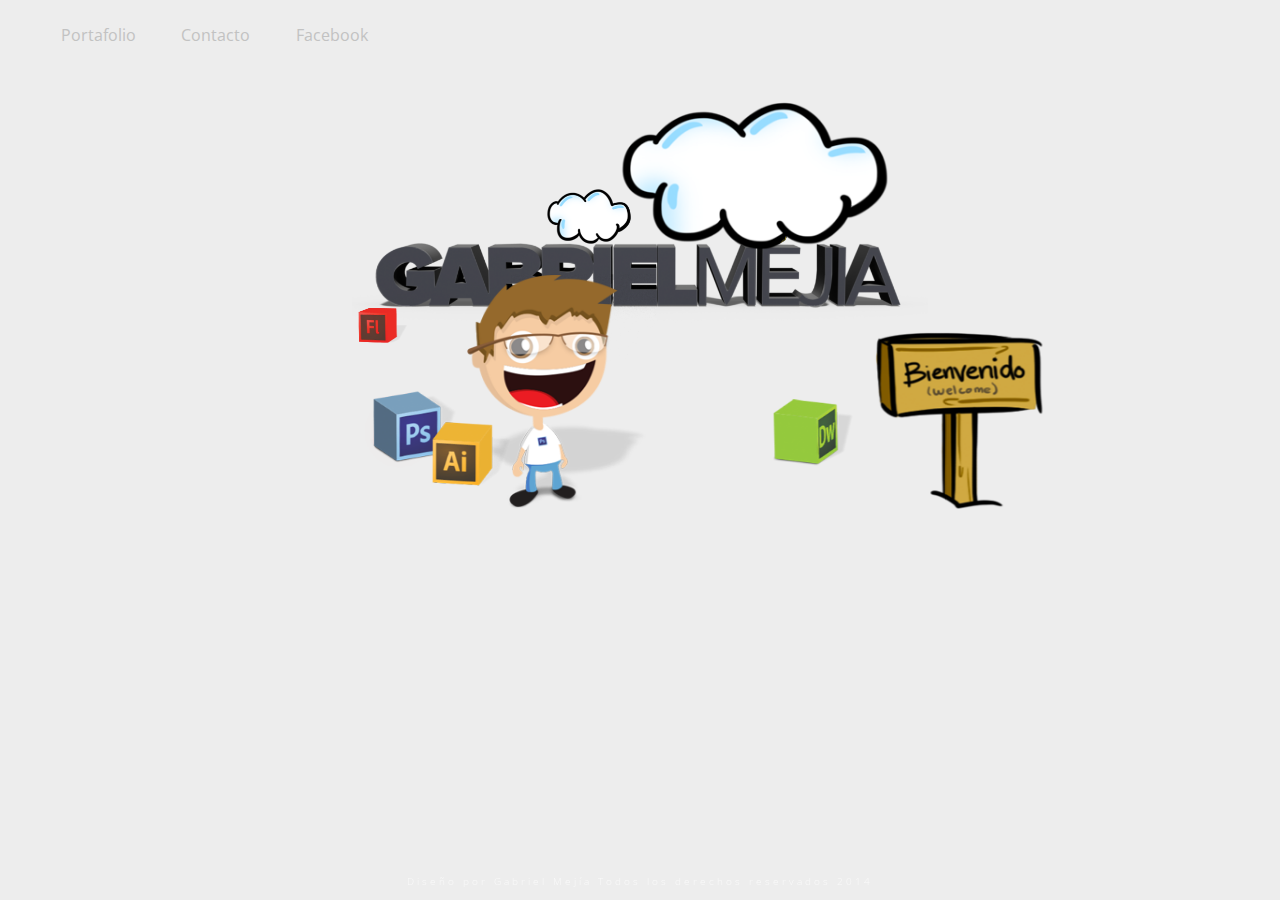
==== index.html @ f2585e92 "Inicio1" ====
<!DOCTYPE html>
<html lang="es">
    <head>
        <meta charset="utf-8">
        <meta name="description" content="Portafolio Gabriel Mejía">
        <meta name="author" content="Gabriel Mejia">
        <meta name="viewport" content="width=device-width, minimum-scale=1, maximum-scale=1, user-scalable=no"> 
        
        <title>Portafolio Gabriel Mejia</title>
        <link href='http://fonts.googleapis.com/css?family=Open+Sans:400italic,700italic,400,700,300' rel='stylesheet' type='text/css'>
        <link rel="stylesheet" href="css/normalize.css">
        <link rel="stylesheet" href="css/estilos.css">
        <link rel="stylesheet" href="css/animate.css">
<!--        <script src="js/prefixfree.min.js"></script>-->

    </head>

    <body>
    

    <!---navegacion--->    
        


<!---///navegacion--->       
        
	<div id="container" class="container">
		<ul id="scene" class="scene">
			<li class="layer nombre" data-depth="0.40"><img src="images/p1.png"></li>
			<li class="layer cloud" data-depth="0.60"><img src="images/p2.png"></li>
			<li class="layer cloud2" data-depth="0.80"><img src="images/p3.png"></li>
			<li class="layer me" data-depth="0.80"><img src="images/p3b.png"></li>
			<li class="layer programas" data-depth="1.00"><img src="images/p4.png"></li>

		</ul>
        
        <nav  class="animated fadeInDown">
            <ul>
                <li><a href="#">Portafolio</a></li>
                <li><a href="#">Contacto</a></li>
                <li><a href="#">Facebook</a></li>
            
            </ul>
        </nav>        
        
	</div>        

        
<!--
    <div class="waves_container">
        <div class="waves"></div>
        <div class="waves2"></div>
    </div>  
-->
 
 
        
        
<!---Footer--->  
        
        <footer>
            <h1>
                Diseño por Gabriel Mejía Todos los derechos reservados 2014
            </h1>
            
            

        </footer>
        
<!---///Footer--->        
        

	<!-- Scripts -->
	<script src="js/parallax.js"></script>
	<script>

	// Pretty simple huh?
	var scene = document.getElementById('scene');
	var parallax = new Parallax(scene);

	</script>
        

    </body>
</html>
---- css/estilos.css ----
@charset "UTF-8";


body{
    background: #ededed;
/*    background: #c7c6c9;*/
    background-attachment:fixed;
    font-family: "Open Sans";
    font-size: 16px;
}


nav{
    padding: 0 6em 0 2em ;
    position: absolute;
    top: 1em;
    left: 1em;
    z-index: 3;
        
        
}

nav ul{
    list-style: none;
    margin: 0;
    padding: 0;
}

nav ul li{
    display: inline-block;
    margin: 0 1em 0 0;
    
}

nav ul li a{
    color: #c2c2c2;
    display: block;
    padding: 0.5em 0.8em;
    text-decoration: none;
    transition: .8s;
    }

nav ul li a:hover{
    color: #858585;
}



footer{
    z-index: 1;        
    position: fixed;
    padding: 10px 0px 5px 0px;
    bottom: 0;
    margin: 0 auto;
    width: 100%;
}

footer h1{
    font-weight: 300;
    font-size: 10px;
    color: rgba(255, 255, 255, 0.7);
    letter-spacing: 3px;
    text-align: center;

}


img {
  display: block;
  width: 100%;
}


.container {
  position: a;
  max-width: 45%;
  margin: 0 auto;
  padding: 8% 5% 5% 5%;
}


.scene {
  padding: 0;
  margin: 0;
}


.scene,
.layer {
  display: block;
  height: 100%;
  width: 100%;
  padding: 0;
  margin: 0;
}


.waves{
    animation: wave 4s 0.1s infinite linear;
    background-image:  url(../images/wave.png);
    background-repeat: repeat-x;
    position: absolute;
    width: 100%;
    height: 200px;        
    max-height: 20%;
    bottom: 0;
    overflow: visible;
        
        

}



}


.waves2{
    overflow: hidden;
    position: absolute;
    bottom: 0;
    width: 100%;
    background-image:  url(../images/wave.png);
    background-repeat: repeat-x;
    height: 20%;
    z-index: 0;
    

}

.programas{
    padding-top: 50%;
}

.nombre{
    padding-top: 20%;
        
}

.cloud{
    padding-top: 15%;
        
}


.cloud2{
    max-width: 600px;
    padding: 0 0 0 20%;
    -webkit-animation: wave 10s 0.1s infinite linear;
    -moz-animation: wave 10s 0.1s infinite linear;
    animation: wave 10s 0.1s infinite linear;

            
}


@-webkit-keyframes cloud2 {
  0% {
    -webkit-transform: rotateZ(0deg) translate3d(0,1%,0) rotateZ(0deg);
    -moz-transform: rotateZ(0deg) translate3d(0,1%,0) rotateZ(0deg);
    transform: rotateZ(0deg) translate3d(0,1%,0) rotateZ(0deg);
      opacity: (1);
  }

  100% {
    -webkit-transform: rotateZ(360deg) translate3d(0,1%,0) rotateZ(-45deg);
    -moz-transform: rotateZ(360deg) translate3d(0,1%,0) rotateZ(-45deg);
    transform: rotateZ(360deg) translate3d(0,1%,0) rotateZ(-45deg);
      opacity: (0);
  }
}

@-moz-keyframes cloud2 {
  0% {
    -webkit-transform: rotateZ(0deg) translate3d(0,10%,0) rotateZ(0deg);
    -moz-transform: rotateZ(0deg) translate3d(0,10%,0) rotateZ(0deg);
    transform: rotateZ(0deg) translate3d(0,10%,0) rotateZ(0deg);
  }

  100% {
    -webkit-transform: rotateZ(360deg) translate3d(0,10%,0) rotateZ(-360deg);
    -moz-transform: rotateZ(360deg) translate3d(0,10%,0) rotateZ(-360deg);
    transform: rotateZ(360deg) translate3d(0,10%,0) rotateZ(-360deg);
  }
}

@-ms-keyframes cloud2 {
  0% {
    -webkit-transform: rotateZ(0deg) translate3d(0,10%,0) rotateZ(0deg);
    -moz-transform: rotateZ(0deg) translate3d(0,10%,0) rotateZ(0deg);
    transform: rotateZ(0deg) translate3d(0,10%,0) rotateZ(0deg);
  }

  100% {
    -webkit-transform: rotateZ(360deg) translate3d(0,10%,0) rotateZ(-360deg);
    -moz-transform: rotateZ(360deg) translate3d(0,10%,0) rotateZ(-360deg);
    transform: rotateZ(360deg) translate3d(0,10%,0) rotateZ(-360deg);
  }
}

@keyframes cloud2 {
  0% {
    -webkit-transform: rotateZ(0deg) translate3d(0,10%,0) rotateZ(0deg);
    -moz-transform: rotateZ(0deg) translate3d(0,10%,0) rotateZ(0deg);
    transform: rotateZ(0deg) translate3d(0,10%,0) rotateZ(0deg);
  }

  100% {
    -webkit-transform: rotateZ(360deg) translate3d(0,10%,0) rotateZ(-360deg);
    -moz-transform: rotateZ(360deg) translate3d(0,10%,0) rotateZ(-360deg);
    transform: rotateZ(360deg) translate3d(0,10%,0) rotateZ(-360deg);
  }
}





.me{
    max-width: 600px;
    padding: 30% 0 0 20%;
        
}


@-webkit-keyframes wave {
  0% {
    -webkit-transform: rotateZ(0deg) translate3d(0,10%,0) rotateZ(0deg);
    -moz-transform: rotateZ(0deg) translate3d(0,10%,0) rotateZ(0deg);
    transform: rotateZ(0deg) translate3d(0,10%,0) rotateZ(0deg);
  }

  100% {
    -webkit-transform: rotateZ(360deg) translate3d(0,10%,0) rotateZ(-360deg);
    -moz-transform: rotateZ(360deg) translate3d(0,10%,0) rotateZ(-360deg);
    transform: rotateZ(360deg) translate3d(0,10%,0) rotateZ(-360deg);
  }
}








        

@media screen and (max-width:960px){
    body{
        background-size: 80%;      
    }
    
    
    .container{
        max-width: 50%;
        padding: 10% 1% 1% 1%;
        margin: 0 auto;
        max-height: 65%
    
}
    
    .waves{
        overflow: hidden;
        position: absolute;
        width: 100%;
        background-image:  url(../images/wave.png);
        z-index: 1;
        max-height: 30%;
        bottom: 0;
    }
    
    .waves2{
        display: none;
    }
    

    footer h1{
        font-size: 12px;
        
            
    }
    
  
    
@media screen and (max-width:768px){
    body{
        background-size: 80%;      
    }
    
    
    .container{
        max-width: 70%;
        padding: 20% 5% 5% 5%;
        margin: 0 auto;
        max-height: 65%
    
}
    
    .waves{
        overflow: hidden;
        position: absolute;
        width: 90%;
        background-image:  url(../images/wave.png);
        z-index: 1;
        max-height: 30%;
        bottom: 0;
    }
    
    .waves2{
        display: none;
    }
    

    footer h1{
        font-size: 12px;
        display: none;
        
            
    }
    
    
    
    @media screen and (max-width:480px){
    body{
        background-size: 80%;      
    }
    
    
    .container{
        max-width: 80%;
        padding: 40% 1% 1% 1%;
        margin: 0 auto;
        max-height: 65%
    
}
    
    .waves{
        overflow: hidden;
        position: absolute;
        width: 100%;
        background-image:  url(../images/wave.png);
        z-index: 1;
        max-height: 30%;
        bottom: 0;
    }
    
    .waves2{
        display: none;
    }
    

    footer h1{
        font-size: 12px;
        display: none;
        
            
    }
        
    .cloud2{
        padding: -4%;
        position: relative;
            
    }
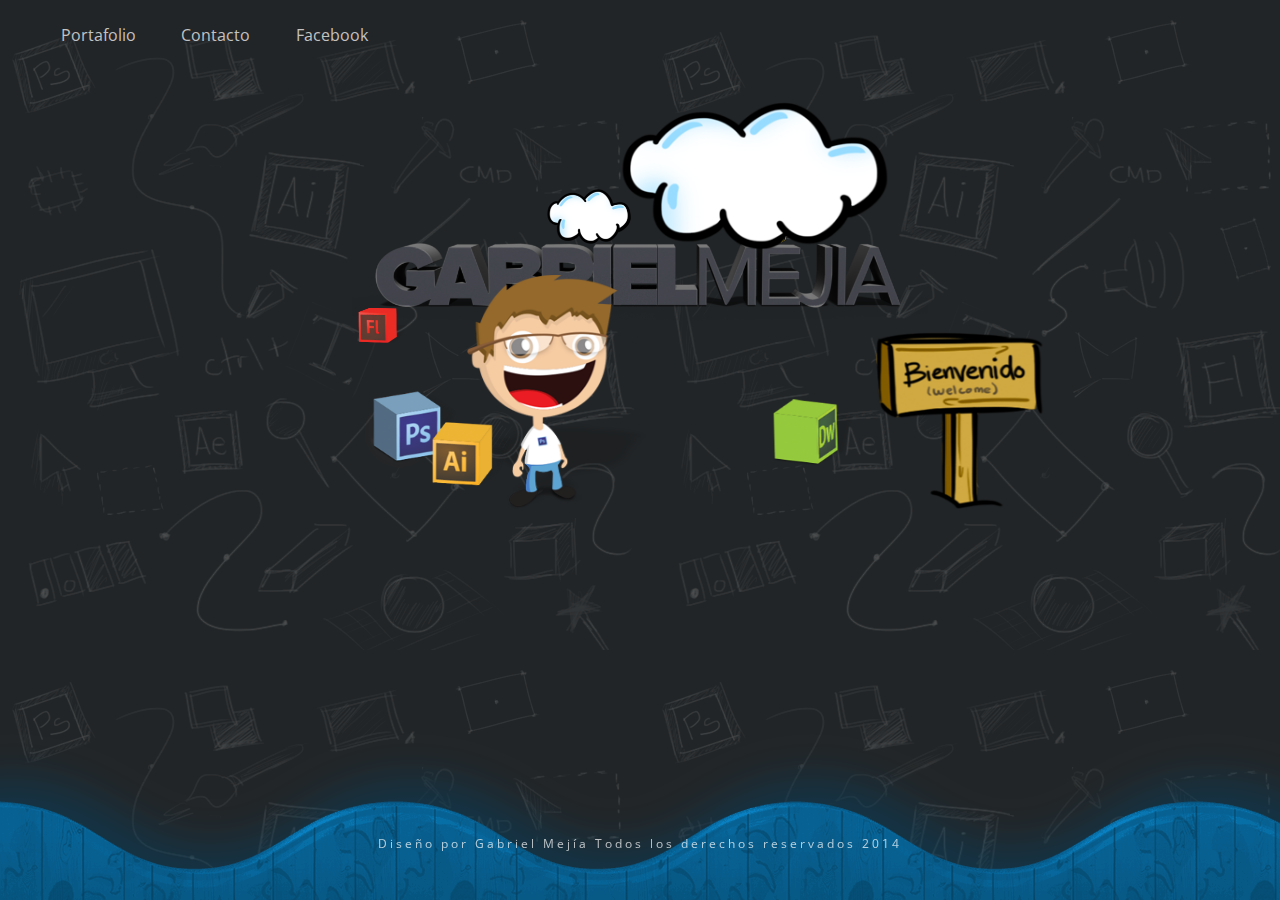
==== commit 5deefad9: "Cambios Antes de sidetransitions" ====
--- a/index.html
+++ b/index.html
@@ -11,7 +11,7 @@
         <link rel="stylesheet" href="css/normalize.css">
         <link rel="stylesheet" href="css/estilos.css">
         <link rel="stylesheet" href="css/animate.css">
-<!--        <script src="js/prefixfree.min.js"></script>-->
+        <!--<script src="js/prefixfree.min.js"></script>-->
 
     </head>
 
@@ -33,6 +33,10 @@
 			<li class="layer programas" data-depth="1.00"><img src="images/p4.png"></li>
 
 		</ul>
+  
+        
+	</div>
+        
         
         <nav  class="animated fadeInDown">
             <ul>
@@ -41,17 +45,12 @@
                 <li><a href="#">Facebook</a></li>
             
             </ul>
-        </nav>        
-        
-	</div>        
+        </nav>              
 
         
-<!--
     <div class="waves_container">
         <div class="waves"></div>
-        <div class="waves2"></div>
     </div>  
--->
  
  
         
--- a/css/estilos.css
+++ b/css/estilos.css
@@ -2,8 +2,7 @@
 
 
 body{
-    background: #ededed;
-/*    background: #c7c6c9;*/
+    background: #222527 url('../images/bg_body.png');
     background-attachment:fixed;
     font-family: "Open Sans";
     font-size: 16px;
@@ -49,15 +48,15 @@
 footer{
     z-index: 1;        
     position: fixed;
-    padding: 10px 0px 5px 0px;
+    padding: 10px 0px 40px 0px;
     bottom: 0;
     margin: 0 auto;
     width: 100%;
 }
 
 footer h1{
-    font-weight: 300;
-    font-size: 10px;
+    font-weight: 400;
+    font-size: 12px;
     color: rgba(255, 255, 255, 0.7);
     letter-spacing: 3px;
     text-align: center;
@@ -96,7 +95,7 @@
 
 
 .waves{
-    animation: wave 4s 0.1s infinite linear;
+    -webkit-animation: wave 4s 0.1s infinite linear;
     background-image:  url(../images/wave.png);
     background-repeat: repeat-x;
     position: absolute;
@@ -105,27 +104,12 @@
     max-height: 20%;
     bottom: 0;
     overflow: visible;
-        
-        
-
-}
-
-
-
-}
-
-
-.waves2{
-    overflow: hidden;
-    position: absolute;
-    bottom: 0;
-    width: 100%;
-    background-image:  url(../images/wave.png);
-    background-repeat: repeat-x;
-    height: 20%;
-    z-index: 0;
-    
-
+}
+
+
+.me{
+    max-width: 600px;
+    padding: 30% 0 0 20%;
 }
 
 .programas{
@@ -134,14 +118,12 @@
 
 .nombre{
     padding-top: 20%;
-        
 }
 
 .cloud{
     padding-top: 15%;
         
 }
-
 
 .cloud2{
     max-width: 600px;
@@ -211,35 +193,6 @@
     transform: rotateZ(360deg) translate3d(0,10%,0) rotateZ(-360deg);
   }
 }
-
-
-
-
-
-.me{
-    max-width: 600px;
-    padding: 30% 0 0 20%;
-        
-}
-
-
-@-webkit-keyframes wave {
-  0% {
-    -webkit-transform: rotateZ(0deg) translate3d(0,10%,0) rotateZ(0deg);
-    -moz-transform: rotateZ(0deg) translate3d(0,10%,0) rotateZ(0deg);
-    transform: rotateZ(0deg) translate3d(0,10%,0) rotateZ(0deg);
-  }
-
-  100% {
-    -webkit-transform: rotateZ(360deg) translate3d(0,10%,0) rotateZ(-360deg);
-    -moz-transform: rotateZ(360deg) translate3d(0,10%,0) rotateZ(-360deg);
-    transform: rotateZ(360deg) translate3d(0,10%,0) rotateZ(-360deg);
-  }
-}
-
-
-
-
 
 
 
@@ -270,10 +223,6 @@
         bottom: 0;
     }
     
-    .waves2{
-        display: none;
-    }
-    
 
     footer h1{
         font-size: 12px;
@@ -307,10 +256,6 @@
         bottom: 0;
     }
     
-    .waves2{
-        display: none;
-    }
-    
 
     footer h1{
         font-size: 12px;
@@ -328,8 +273,8 @@
     
     
     .container{
-        max-width: 80%;
-        padding: 40% 1% 1% 1%;
+        max-width: 70%;
+        padding-top: 40%;
         margin: 0 auto;
         max-height: 65%
     
@@ -345,10 +290,6 @@
         bottom: 0;
     }
     
-    .waves2{
-        display: none;
-    }
-    
 
     footer h1{
         font-size: 12px;
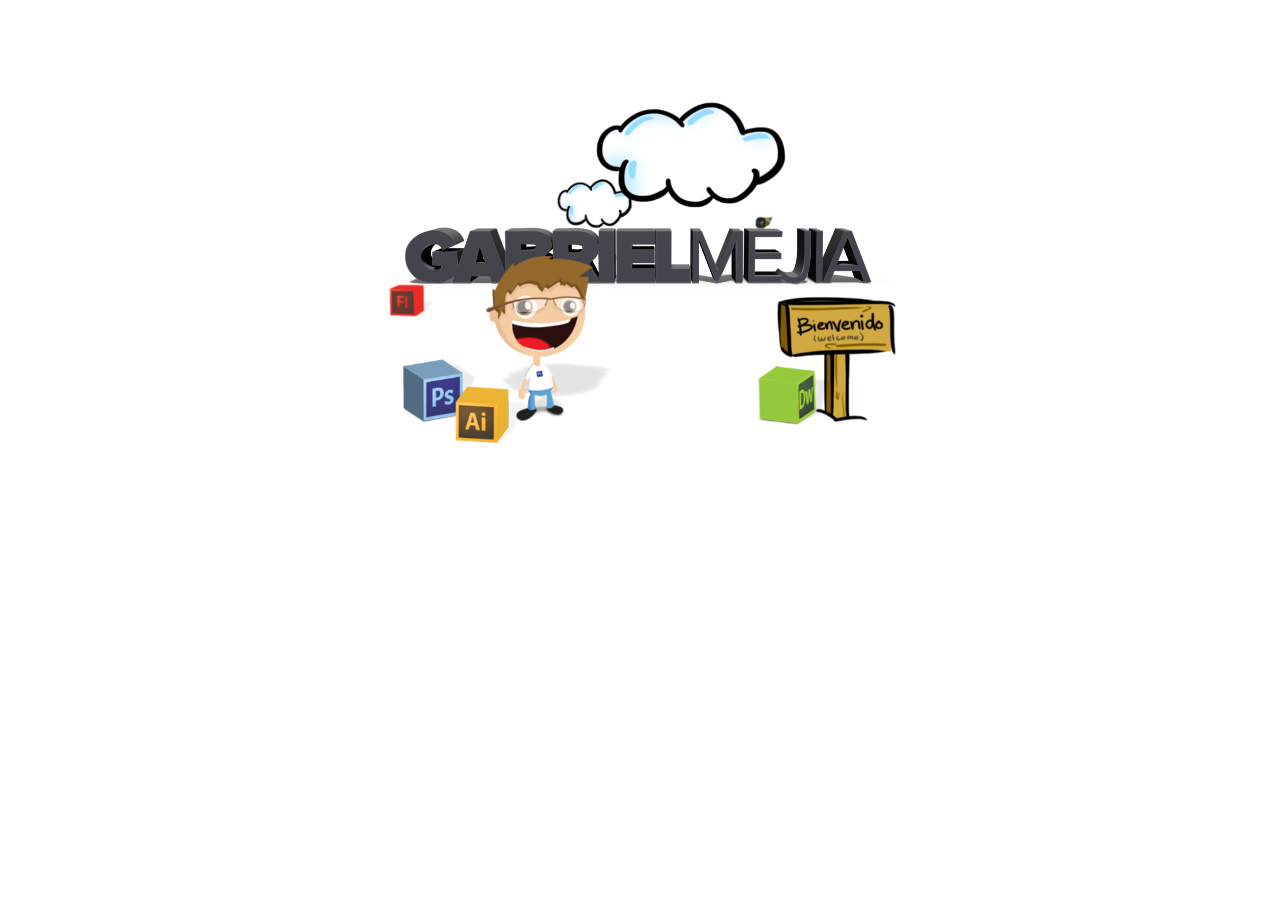
==== commit 4d92ba5d: "Cambios 2" ====
--- a/index.html
+++ b/index.html
@@ -11,63 +11,105 @@
         <link rel="stylesheet" href="css/normalize.css">
         <link rel="stylesheet" href="css/estilos.css">
         <link rel="stylesheet" href="css/animate.css">
+		<link rel="stylesheet" type="text/css" href="css/component.css" />
+		<script src="js/modernizr.custom.js"></script>
         <!--<script src="js/prefixfree.min.js"></script>-->
 
     </head>
 
+    
+    
+    
     <body>
+      
+
+<div id="st-container" class="st-container">
     
-
-    <!---navegacion--->    
+    
+    
+    
+    <nav class="st-menu st-effect-4" id="menu-4">
+        <h2 class="icon icon-lab">Gabo</h2>
+        <ul>
+            <li><a class="icon icon-portafolio" href="#">Portafolio</a></li>
+            <li><a class="icon icon-cv" href="#">Curriculum</a></li>
+            <li><a class="icon icon-behance" href="#">Behance</a></li>
+            <li><a class="icon icon-contact" href="#">Contact</a></li>
+        </ul>
+    </nav>
         
 
+<!-- content push wrapper -->
+<div class="st-pusher">
 
-<!---///navegacion--->       
-        
-	<div id="container" class="container">
-		<ul id="scene" class="scene">
-			<li class="layer nombre" data-depth="0.40"><img src="images/p1.png"></li>
-			<li class="layer cloud" data-depth="0.60"><img src="images/p2.png"></li>
-			<li class="layer cloud2" data-depth="0.80"><img src="images/p3.png"></li>
-			<li class="layer me" data-depth="0.80"><img src="images/p3b.png"></li>
-			<li class="layer programas" data-depth="1.00"><img src="images/p4.png"></li>
 
-		</ul>
-  
-        
-	</div>
-        
-        
+    <div class="st-content"><!-- this is the wrapper for the content -->
+        <div class="st-content-inner"><!-- extra div for emulating position:fixed of the menu -->
+
+
+    <div id="container" class="container">
+        <ul id="scene" class="scene">
+            <li class="layer nombre" data-depth="0.40"><img src="images/p1.png"></li>
+            <li class="layer cloud" data-depth="0.60"><img src="images/p2.png"></li>
+            <li class="layer cloud2" data-depth="0.80"><img src="images/p3.png"></li>
+            <li class="layer me" data-depth="0.80"><img src="images/p3b.png"></li>
+            <li class="layer programas" data-depth="1.00"><img src="images/p4.png"></li>
+
+        </ul>
+
+
+    </div>
+            
+
+
+<!--
         <nav  class="animated fadeInDown">
             <ul>
                 <li><a href="#">Portafolio</a></li>
                 <li><a href="#">Contacto</a></li>
                 <li><a href="#">Facebook</a></li>
-            
+
             </ul>
         </nav>              
+-->
 
-        
-    <div class="waves_container">
-        <div class="waves"></div>
-    </div>  
- 
- 
-        
-        
+        <div id="st-trigger-effects" class="btn_menu">
+
+            <button data-effect="st-effect-4"><a class="icon-menu"></a></button>
+
+
+        </div>        
+
+
+    <!--
+        <div class="waves_container">
+            <div class="waves"></div>
+        </div>  
+
+    -->
+
+
+
 <!---Footer--->  
-        
-        <footer>
-            <h1>
-                Diseño por Gabriel Mejía Todos los derechos reservados 2014
-            </h1>
+
+            <footer>
+                <h1>
+                    Diseño por Gabriel Mejía Todos los derechos reservados 2014
+                </h1>
+            </footer>
             
             
+        
+<!---///Footer--->    
 
-        </footer>
-        
-<!---///Footer--->        
-        
+
+            <div class="main clearfix">
+            </div><!-- /main -->
+        </div><!-- /st-content-inner -->
+    </div><!-- /st-content -->
+</div><!-- /st-pusher -->
+</div><!-- /st-container -->
+    
 
 	<!-- Scripts -->
 	<script src="js/parallax.js"></script>
@@ -78,6 +120,9 @@
 	var parallax = new Parallax(scene);
 
 	</script>
+
+		<script src="js/classie.js"></script>
+		<script src="js/sidebarEffects.js"></script>        
         
 
     </body>
--- a/css/estilos.css
+++ b/css/estilos.css
@@ -1,9 +1,79 @@
 @charset "UTF-8";
 
+@font-face {
+  font-family: "portafolio";
+  src:url("../fonts/portafolio.eot");
+  src:url("../fonts/portafolio.eot?#iefix") format("embedded-opentype"),
+    url("../fonts/portafolio.woff") format("woff"),
+    url("../fonts/portafolio.ttf") format("truetype"),
+    url("../fonts/portafolio.svg#portafolio") format("svg");
+  font-weight: normal;
+  font-style: normal;
+
+}
+
+[data-icon]:before {
+  font-family: "portafolio" !important;
+  content: attr(data-icon);
+  font-style: normal !important;
+  font-weight: normal !important;
+  font-variant: normal !important;
+  text-transform: none !important;
+  speak: none;
+  line-height: 1;
+  -webkit-font-smoothing: antialiased;
+  -moz-osx-font-smoothing: grayscale;
+}
+
+[class^="icon-"]:before,
+[class*=" icon-"]:before {
+  font-family: "portafolio" !important;
+  font-style: normal !important;
+  font-weight: normal !important;
+  font-variant: normal !important;
+  text-transform: none !important;
+  speak: none;
+  line-height: 1;
+  -webkit-font-smoothing: antialiased;
+  -moz-osx-font-smoothing: grayscale;
+}
+
+.icon-menu:before {
+  content: "a";
+    font-size: 2em;
+}
+.icon-cv:before {
+  content: "b";
+}
+.icon-portafolio:before {
+  content: "d";
+}
+.icon-contact:before {
+  content: "e";
+}
+.icon-behance:before {
+  content: "f";
+}
+
+.icon:before{
+	speak: none;
+	font-style: normal;
+	font-weight: normal;
+	font-variant: normal;
+	text-transform: none;
+	line-height: 1;
+	vertical-align: bottom;
+	margin-right: 0.8em;
+	font-size: 1.2em;
+	-webkit-font-smoothing: antialiased;
+}
+
 
 body{
+/*
     background: #222527 url('../images/bg_body.png');
     background-attachment:fixed;
+*/
     font-family: "Open Sans";
     font-size: 16px;
 }
@@ -15,20 +85,21 @@
     top: 1em;
     left: 1em;
     z-index: 3;
-        
-        
 }
 
 nav ul{
     list-style: none;
     margin: 0;
     padding: 0;
+    position: absolute;
+    left: 0;
+
 }
 
 nav ul li{
     display: inline-block;
     margin: 0 1em 0 0;
-    
+    width: 250px;
 }
 
 nav ul li a{
@@ -41,6 +112,7 @@
 
 nav ul li a:hover{
     color: #858585;
+    
 }
 
 
@@ -48,7 +120,7 @@
 footer{
     z-index: 1;        
     position: fixed;
-    padding: 10px 0px 40px 0px;
+    padding: 10px 0px 30px 0px;
     bottom: 0;
     margin: 0 auto;
     width: 100%;
@@ -70,9 +142,35 @@
 }
 
 
+
+
+button{
+    border: none;
+	padding: 0.6em 0.6em;
+	background: #ffc600;
+	color: #fff;
+	font-family: 'Open Sans', Calibri, Arial, sans-serif;
+	font-size: 1em;
+	letter-spacing: 1px;
+	text-transform: uppercase;
+	cursor: pointer;
+	display: inline-block;
+    border-right: 1px solid rgba(255, 255, 255, 0.3);
+}
+
+
+
+.btn_menu {
+    position: absolute;
+    top: 0;
+    left: 0;
+    width: 100%;
+    background-color: #ffc600;
+}
+
 .container {
   position: a;
-  max-width: 45%;
+  max-width: 50%;
   margin: 0 auto;
   padding: 8% 5% 5% 5%;
 }
@@ -95,7 +193,6 @@
 
 
 .waves{
-    -webkit-animation: wave 4s 0.1s infinite linear;
     background-image:  url(../images/wave.png);
     background-repeat: repeat-x;
     position: absolute;
@@ -128,75 +225,17 @@
 .cloud2{
     max-width: 600px;
     padding: 0 0 0 20%;
-    -webkit-animation: wave 10s 0.1s infinite linear;
-    -moz-animation: wave 10s 0.1s infinite linear;
-    animation: wave 10s 0.1s infinite linear;
-
-            
-}
-
-
-@-webkit-keyframes cloud2 {
-  0% {
-    -webkit-transform: rotateZ(0deg) translate3d(0,1%,0) rotateZ(0deg);
-    -moz-transform: rotateZ(0deg) translate3d(0,1%,0) rotateZ(0deg);
-    transform: rotateZ(0deg) translate3d(0,1%,0) rotateZ(0deg);
-      opacity: (1);
-  }
-
-  100% {
-    -webkit-transform: rotateZ(360deg) translate3d(0,1%,0) rotateZ(-45deg);
-    -moz-transform: rotateZ(360deg) translate3d(0,1%,0) rotateZ(-45deg);
-    transform: rotateZ(360deg) translate3d(0,1%,0) rotateZ(-45deg);
-      opacity: (0);
-  }
-}
-
-@-moz-keyframes cloud2 {
-  0% {
-    -webkit-transform: rotateZ(0deg) translate3d(0,10%,0) rotateZ(0deg);
-    -moz-transform: rotateZ(0deg) translate3d(0,10%,0) rotateZ(0deg);
-    transform: rotateZ(0deg) translate3d(0,10%,0) rotateZ(0deg);
-  }
-
-  100% {
-    -webkit-transform: rotateZ(360deg) translate3d(0,10%,0) rotateZ(-360deg);
-    -moz-transform: rotateZ(360deg) translate3d(0,10%,0) rotateZ(-360deg);
-    transform: rotateZ(360deg) translate3d(0,10%,0) rotateZ(-360deg);
-  }
-}
-
-@-ms-keyframes cloud2 {
-  0% {
-    -webkit-transform: rotateZ(0deg) translate3d(0,10%,0) rotateZ(0deg);
-    -moz-transform: rotateZ(0deg) translate3d(0,10%,0) rotateZ(0deg);
-    transform: rotateZ(0deg) translate3d(0,10%,0) rotateZ(0deg);
-  }
-
-  100% {
-    -webkit-transform: rotateZ(360deg) translate3d(0,10%,0) rotateZ(-360deg);
-    -moz-transform: rotateZ(360deg) translate3d(0,10%,0) rotateZ(-360deg);
-    transform: rotateZ(360deg) translate3d(0,10%,0) rotateZ(-360deg);
-  }
-}
-
-@keyframes cloud2 {
-  0% {
-    -webkit-transform: rotateZ(0deg) translate3d(0,10%,0) rotateZ(0deg);
-    -moz-transform: rotateZ(0deg) translate3d(0,10%,0) rotateZ(0deg);
-    transform: rotateZ(0deg) translate3d(0,10%,0) rotateZ(0deg);
-  }
-
-  100% {
-    -webkit-transform: rotateZ(360deg) translate3d(0,10%,0) rotateZ(-360deg);
-    -moz-transform: rotateZ(360deg) translate3d(0,10%,0) rotateZ(-360deg);
-    transform: rotateZ(360deg) translate3d(0,10%,0) rotateZ(-360deg);
-  }
-}
-
-
-
-
+}
+
+
+
+.btn_menu{
+    visibility: hidden;
+}
+
+
+
+/*WEB media query*/
         
 
 @media screen and (max-width:960px){
@@ -209,7 +248,7 @@
         max-width: 50%;
         padding: 10% 1% 1% 1%;
         margin: 0 auto;
-        max-height: 65%
+        max-height: 65%;
     
 }
     
@@ -230,17 +269,24 @@
             
     }
     
-  
+  /*TABLET media query*/
+
     
 @media screen and (max-width:768px){
     body{
         background-size: 80%;      
     }
     
+
+    .btn_menu{
+        visibility: visible;
+    }
+    
+    
     
     .container{
         max-width: 70%;
-        padding: 20% 5% 5% 5%;
+        padding: 20% 1% 1% 1%;
         margin: 0 auto;
         max-height: 65%
     
@@ -265,18 +311,19 @@
     }
     
     
+/*Mobile media query*/
     
     @media screen and (max-width:480px){
-    body{
-        background-size: 80%;      
+    
+    .st-content{
+        background-size: 30%;      
     }
     
     
     .container{
-        max-width: 70%;
+        max-width: 95%;
         padding-top: 40%;
         margin: 0 auto;
-        max-height: 65%
     
 }
     
@@ -294,12 +341,11 @@
     footer h1{
         font-size: 12px;
         display: none;
-        
-            
     }
         
     .cloud2{
         padding: -4%;
         position: relative;
             
-    }    +    }    
+
--- a/css/component.css
+++ b/css/component.css
@@ -0,0 +1,578 @@
+*,
+*:after,
+*::before {
+	-moz-box-sizing: border-box;
+	box-sizing: border-box;
+}
+
+html,
+body,
+.st-container,
+.st-pusher,
+.st-content {
+	height: 100%;
+    -webkit-overflow-scrolling: touch;
+}
+
+.st-content {
+	overflow-y: scroll;
+    background: white;
+/*    background: #222527;*/
+
+    background-attachment:fixed;
+
+}
+
+.st-content,
+.st-content-inner {
+	position: relative;
+}
+
+.st-container {
+	position: relative;
+	overflow: hidden;
+}
+
+.st-pusher {
+	position: relative;
+	left: 0;
+	z-index: 99;
+	height: 100%;
+	-webkit-transition: -webkit-transform 0.5s;
+	transition: transform 0.5s;
+}
+
+.st-pusher::after {
+	position: absolute;
+	top: 0;
+	right: 0;
+	width: 0;
+	height: 0;
+	background: rgba(0,0,0,0.2);
+	content: '';
+	opacity: 0;
+	-webkit-transition: opacity 0.5s, width 0.1s 0.5s, height 0.1s 0.5s;
+	transition: opacity 0.5s, width 0.1s 0.5s, height 0.1s 0.5s;
+}
+
+.st-menu-open .st-pusher::after {
+	width: 100%;
+	height: 100%;
+	opacity: 1;
+	-webkit-transition: opacity 0.5s;
+	transition: opacity 0.5s;
+}
+
+.st-menu {
+	position: absolute;
+	top: 0;
+	left: 0;
+	z-index: 100;
+	visibility: hidden;
+	width: 250px;
+	height: 100%;
+	background: #ffc600;
+	-webkit-transition: all 0.5s;
+	transition: all 0.5s;
+}
+
+.st-menu::after {
+	position: absolute;
+	top: 0;
+	right: 0;
+	width: 100%;
+	height: 100%;
+	background: rgba(0,0,0,0.2);
+	content: '';
+	opacity: 1;
+	-webkit-transition: opacity 0.5s;
+	transition: opacity 0.5s;
+}
+
+.st-menu-open .st-menu::after {
+	width: 0;
+	height: 0;
+	opacity: 0;
+	-webkit-transition: opacity 0.5s, width 0.1s 0.5s, height 0.1s 0.5s;
+	transition: opacity 0.5s, width 0.1s 0.5s, height 0.1s 0.5s;
+}
+
+/* content style */
+
+.st-menu ul {
+	margin: 0;
+	padding: 0;
+	list-style: none;
+}
+
+.st-menu h2 {
+	margin: 0;
+	padding: 1em;
+	color: rgba(0,0,0,0.4);
+	text-shadow: 0 0 1px rgba(0,0,0,0.1);
+	font-weight: 300;
+	font-size: 2em;
+}
+
+.st-menu ul li a {
+	display: block;
+	padding: 1em 1em 1em 1.2em;
+	outline: none;
+	box-shadow: inset 0 -1px rgba(0,0,0,0.2);
+	color: white;
+	text-transform: uppercase;
+	text-shadow: 0 0 1px rgba(255,255,255,0.1);
+	letter-spacing: 1px;
+	font-weight: 100;
+	-webkit-transition: background 0.3s, box-shadow 0.3s;
+	transition: background 0.3s, box-shadow 0.3s;
+}
+
+.st-menu ul li a:before{
+    color: #7d5b00;
+}
+
+.st-menu ul li:first-child a {
+	box-shadow: inset 0 -1px rgba(0,0,0,0.2), inset 0 1px rgba(0,0,0,0.2);
+}
+
+.st-menu ul li a:hover {
+	background: rgba(0,0,0,0.2);
+	box-shadow: inset 0 -1px rgba(0,0,0,0);
+	color: #fff;
+}
+
+/* Individual effects */
+
+/* Effect 1: Slide in on top */
+.st-effect-1.st-menu {
+	visibility: visible;
+	-webkit-transform: translate3d(-100%, 0, 0);
+	transform: translate3d(-100%, 0, 0);
+}
+
+.st-effect-1.st-menu-open .st-effect-1.st-menu {
+	visibility: visible;
+	-webkit-transform: translate3d(0, 0, 0);
+	transform: translate3d(0, 0, 0);
+}
+
+.st-effect-1.st-menu::after {
+	display: none;
+}
+
+/* Effect 2: Reveal */
+.st-effect-2.st-menu-open .st-pusher {
+	-webkit-transform: translate3d(300px, 0, 0);
+	transform: translate3d(300px, 0, 0);
+}
+
+.st-effect-2.st-menu {
+	z-index: 1;
+}
+
+.st-effect-2.st-menu-open .st-effect-2.st-menu {
+	visibility: visible;
+	-webkit-transition: -webkit-transform 0.5s;
+	transition: transform 0.5s;
+}
+
+.st-effect-2.st-menu::after {
+	display: none;
+}
+
+/* Effect 3: Push*/
+.st-effect-3.st-menu-open .st-pusher {
+	-webkit-transform: translate3d(300px, 0, 0);
+	transform: translate3d(300px, 0, 0);
+}
+
+.st-effect-3.st-menu {
+	-webkit-transform: translate3d(-100%, 0, 0);
+	transform: translate3d(-100%, 0, 0);
+}
+
+.st-effect-3.st-menu-open .st-effect-3.st-menu {
+	visibility: visible;
+	-webkit-transition: -webkit-transform 0.5s;
+	transition: transform 0.5s;
+}
+
+.st-effect-3.st-menu::after {
+	display: none;
+}
+
+/* Effect 4: Slide along */
+.st-effect-4.st-menu-open .st-pusher {
+	-webkit-transform: translate3d(250px, 0, 0);
+	transform: translate3d(250px, 0, 0);
+}
+
+.st-effect-4.st-menu {
+	z-index: 1;
+	-webkit-transform: translate3d(-50%, 0, 0);
+	transform: translate3d(-50%, 0, 0);
+}
+
+.st-effect-4.st-menu-open .st-effect-4.st-menu {
+	visibility: visible;
+	-webkit-transition: -webkit-transform 0.5s;
+	transition: transform 0.5s;
+	-webkit-transform: translate3d(0, 0, 0);
+	transform: translate3d(0, 0, 0);
+}
+
+.st-effect-4.st-menu::after {
+	display: none;
+}
+
+/* Effect 5: Reverse slide out */
+.st-effect-5.st-menu-open .st-pusher {
+	-webkit-transform: translate3d(300px, 0, 0);
+	transform: translate3d(300px, 0, 0);
+}
+
+.st-effect-5.st-menu {
+	z-index: 1;
+	-webkit-transform: translate3d(50%, 0, 0);
+	transform: translate3d(50%, 0, 0);
+}
+
+.st-effect-5.st-menu-open .st-effect-5.st-menu {
+	visibility: visible;
+	-webkit-transition: -webkit-transform 0.5s;
+	transition: transform 0.5s;
+	-webkit-transform: translate3d(0, 0, 0);
+	transform: translate3d(0, 0, 0);
+}
+
+/* Effect 6: Rotate pusher */
+
+.st-effect-6.st-container {
+	-webkit-perspective: 1500px;
+	perspective: 1500px;
+}
+
+.st-effect-6 .st-pusher {
+	-webkit-transform-origin: 0% 50%;
+	transform-origin: 0% 50%;
+	-webkit-transform-style: preserve-3d;
+	transform-style: preserve-3d;
+}
+
+.st-effect-6.st-menu-open .st-pusher {
+	-webkit-transform: translate3d(300px, 0, 0) rotateY(-15deg);
+	transform: translate3d(300px, 0, 0) rotateY(-15deg);
+}
+
+.st-effect-6.st-menu {
+	-webkit-transform: translate3d(-100%, 0, 0);
+	transform: translate3d(-100%, 0, 0);
+	-webkit-transform-origin: 100% 50%;
+	transform-origin: 100% 50%;
+	-webkit-transform-style: preserve-3d;
+	transform-style: preserve-3d;
+}
+
+.st-effect-6.st-menu-open .st-effect-6.st-menu {
+	visibility: visible;
+	-webkit-transition: -webkit-transform 0.5s;
+	transition: transform 0.5s;
+	-webkit-transform: translate3d(-100%, 0, 0) rotateY(15deg);
+	transform: translate3d(-100%, 0, 0) rotateY(15deg);
+}
+
+.st-effect-6.st-menu::after {
+	display: none;
+}
+
+/* Effect 7: 3D rotate in */
+
+.st-effect-7.st-container {
+	-webkit-perspective: 1500px;
+	perspective: 1500px;
+	-webkit-perspective-origin: 0% 50%;
+	perspective-origin: 0% 50%;
+}
+
+.st-effect-7 .st-pusher {
+	-webkit-transform-style: preserve-3d;
+	transform-style: preserve-3d;
+}
+
+.st-effect-7.st-menu-open .st-pusher {
+	-webkit-transform: translate3d(300px, 0, 0);
+	transform: translate3d(300px, 0, 0);
+}
+
+.st-effect-7.st-menu {
+	-webkit-transform: translate3d(-100%, 0, 0) rotateY(-90deg);
+	transform: translate3d(-100%, 0, 0) rotateY(-90deg);
+	-webkit-transform-origin: 100% 50%;
+	transform-origin: 100% 50%;
+	-webkit-transform-style: preserve-3d;
+	transform-style: preserve-3d;
+}
+
+.st-effect-7.st-menu-open .st-effect-7.st-menu {
+	visibility: visible;
+	-webkit-transition: -webkit-transform 0.5s;
+	transition: transform 0.5s;
+	-webkit-transform: translate3d(-100%, 0, 0) rotateY(0deg);
+	transform: translate3d(-100%, 0, 0) rotateY(0deg);
+}
+
+/* Effect 8: 3D rotate out */
+
+.st-effect-8.st-container {
+	-webkit-perspective: 1500px;
+	perspective: 1500px;
+	-webkit-perspective-origin: 0% 50%;
+	perspective-origin: 0% 50%;
+}
+
+.st-effect-8 .st-pusher {
+	-webkit-transform-style: preserve-3d;
+	transform-style: preserve-3d;
+}
+
+.st-effect-8.st-menu-open .st-pusher {
+	-webkit-transform: translate3d(300px, 0, 0);
+	transform: translate3d(300px, 0, 0);
+}
+
+.st-effect-8.st-menu {
+	-webkit-transform: translate3d(-100%, 0, 0) rotateY(90deg);
+	transform: translate3d(-100%, 0, 0) rotateY(90deg);
+	-webkit-transform-origin: 100% 50%;
+	transform-origin: 100% 50%;
+	-webkit-transform-style: preserve-3d;
+	transform-style: preserve-3d;
+}
+
+.st-effect-8.st-menu-open .st-effect-8.st-menu {
+	visibility: visible;
+	-webkit-transition: -webkit-transform 0.5s;
+	transition: transform 0.5s;
+	-webkit-transform: translate3d(-100%, 0, 0) rotateY(0deg);
+	transform: translate3d(-100%, 0, 0) rotateY(0deg);
+}
+
+.st-effect-8.st-menu::after {
+	display: none;
+}
+
+/* Effect 9: Scale down pusher */
+
+.st-effect-9.st-container {
+	-webkit-perspective: 1500px;
+	perspective: 1500px;
+}
+
+.st-effect-9 .st-pusher {
+	-webkit-transform-style: preserve-3d;
+	transform-style: preserve-3d;
+}
+
+.st-effect-9.st-menu-open .st-pusher {
+	-webkit-transform: translate3d(0, 0, -300px);
+	transform: translate3d(0, 0, -300px);
+}
+
+.st-effect-9.st-menu {
+	opacity: 1;
+	-webkit-transform: translate3d(-100%, 0, 0);
+	transform: translate3d(-100%, 0, 0);
+}
+
+.st-effect-9.st-menu-open .st-effect-9.st-menu {
+	visibility: visible;
+	-webkit-transition: -webkit-transform 0.5s;
+	transition: transform 0.5s;
+	-webkit-transform: translate3d(0, 0, 0);
+	transform: translate3d(0, 0, 0);
+}
+
+.st-effect-9.st-menu::after {
+	display: none;
+}
+
+/* Effect 10: Scale up */
+
+.st-effect-10.st-container {
+	-webkit-perspective: 1500px;
+	perspective: 1500px;
+	-webkit-perspective-origin: 0% 50%;
+	perspective-origin: 0% 50%;
+}
+
+.st-effect-10.st-menu-open .st-pusher {
+	-webkit-transform: translate3d(300px, 0, 0);
+	transform: translate3d(300px, 0, 0);
+}
+
+.st-effect-10.st-menu {
+	z-index: 1;
+	opacity: 1;
+	-webkit-transform: translate3d(0, 0, -300px);
+	transform: translate3d(0, 0, -300px);
+}
+
+.st-effect-10.st-menu-open .st-effect-10.st-menu {
+	visibility: visible;
+	-webkit-transition: -webkit-transform 0.5s;
+	transition: transform 0.5s;
+	-webkit-transform: translate3d(0, 0, 0);
+	transform: translate3d(0, 0, 0);
+}
+
+/* Effect 11: Scale and rotate pusher */
+
+.st-effect-11.st-container {
+	-webkit-perspective: 1500px;
+	perspective: 1500px;
+}
+
+.st-effect-11 .st-pusher {
+	-webkit-transform-style: preserve-3d;
+	transform-style: preserve-3d;
+}
+
+.st-effect-11.st-menu-open .st-pusher {
+	-webkit-transform: translate3d(100px, 0, -600px) rotateY(-20deg);
+	transform: translate3d(100px, 0, -600px) rotateY(-20deg);
+}
+
+.st-effect-11.st-menu {
+	opacity: 1;
+	-webkit-transform: translate3d(-100%, 0, 0);
+	transform: translate3d(-100%, 0, 0);
+}
+
+.st-effect-11.st-menu-open .st-effect-11.st-menu {
+	visibility: visible;
+	-webkit-transition: -webkit-transform 0.5s;
+	transition: transform 0.5s;
+	-webkit-transform: translate3d(0, 0, 0);
+	transform: translate3d(0, 0, 0);
+}
+
+.st-effect-11.st-menu::after {
+	display: none;
+}
+
+/* Effect 12: Open door */
+
+.st-effect-12.st-container {
+	-webkit-perspective: 1500px;
+	perspective: 1500px;
+}
+
+.st-effect-12 .st-pusher {
+	-webkit-transform-origin: 100% 50%;
+	transform-origin: 100% 50%;
+	-webkit-transform-style: preserve-3d;
+	transform-style: preserve-3d;
+}
+
+.st-effect-12.st-menu-open .st-pusher {
+	-webkit-transform: rotateY(-10deg);
+	transform: rotateY(-10deg);
+}
+
+.st-effect-12.st-menu {
+	opacity: 1;
+	-webkit-transform: translate3d(-100%, 0, 0);
+	transform: translate3d(-100%, 0, 0);
+}
+
+.st-effect-12.st-menu-open .st-effect-12.st-menu {
+	visibility: visible;
+	-webkit-transition: -webkit-transform 0.5s;
+	transition: transform 0.5s;
+	-webkit-transform: translate3d(0, 0, 0);
+	transform: translate3d(0, 0, 0);
+}
+
+.st-effect-12.st-menu::after {
+	display: none;
+}
+
+/* Effect 13: Fall down */
+
+.st-effect-13.st-container {
+	-webkit-perspective: 1500px;
+	perspective: 1500px;
+	-webkit-perspective-origin: 0% 50%;
+	perspective-origin: 0% 50%;
+}
+
+.st-effect-13.st-menu-open .st-pusher {
+	-webkit-transform: translate3d(300px, 0, 0);
+	transform: translate3d(300px, 0, 0);
+}
+
+.st-effect-13.st-menu {
+	z-index: 1;
+	opacity: 1;
+	-webkit-transform: translate3d(0, -100%, 0);
+	transform: translate3d(0, -100%, 0);
+}
+
+.st-effect-13.st-menu-open .st-effect-13.st-menu {
+	visibility: visible;
+	-webkit-transition-timing-function: ease-in-out;
+	transition-timing-function: ease-in-out;
+	-webkit-transition-property: -webkit-transform;
+	transition-property: transform;
+	-webkit-transform: translate3d(0, 0, 0);
+	transform: translate3d(0, 0, 0);
+	-webkit-transition-speed: 0.2s;
+	transition-speed: 0.2s;
+}
+
+/* Effect 14: Delayed 3D rotate */
+
+.st-effect-14.st-container {
+	-webkit-perspective: 1500px;
+	perspective: 1500px;
+	-webkit-perspective-origin: 0% 50%;
+	perspective-origin: 0% 50%;
+}
+
+.st-effect-14 .st-pusher {
+	-webkit-transform-style: preserve-3d;
+	transform-style: preserve-3d;
+}
+
+.st-effect-14.st-menu-open .st-pusher {
+	-webkit-transform: translate3d(300px, 0, 0);
+	transform: translate3d(300px, 0, 0);
+}
+
+.st-effect-14.st-menu {
+	-webkit-transform: translate3d(-100%, 0, 0) rotateY(90deg);
+	transform: translate3d(-100%, 0, 0) rotateY(90deg);
+	-webkit-transform-origin: 0% 50%;
+	transform-origin: 0% 50%;
+	-webkit-transform-style: preserve-3d;
+	transform-style: preserve-3d;
+}
+
+.st-effect-14.st-menu-open .st-effect-14.st-menu {
+	visibility: visible;
+	-webkit-transition-delay: 0.1s;
+	transition-delay: 0.1s;
+	-webkit-transition-timing-function: ease-in-out;
+	transition-timing-function: ease-in-out;
+	-webkit-transition-property: -webkit-transform;
+	transition-property: transform;
+	-webkit-transform: translate3d(-100%, 0, 0) rotateY(0deg);
+	transform: translate3d(-100%, 0, 0) rotateY(0deg);
+}
+
+/* Fallback example for browsers that don't support 3D transforms (and no JS fallback) */
+.no-csstransforms3d .st-pusher,
+.no-js .st-pusher {
+	padding-left: 300px;
+}
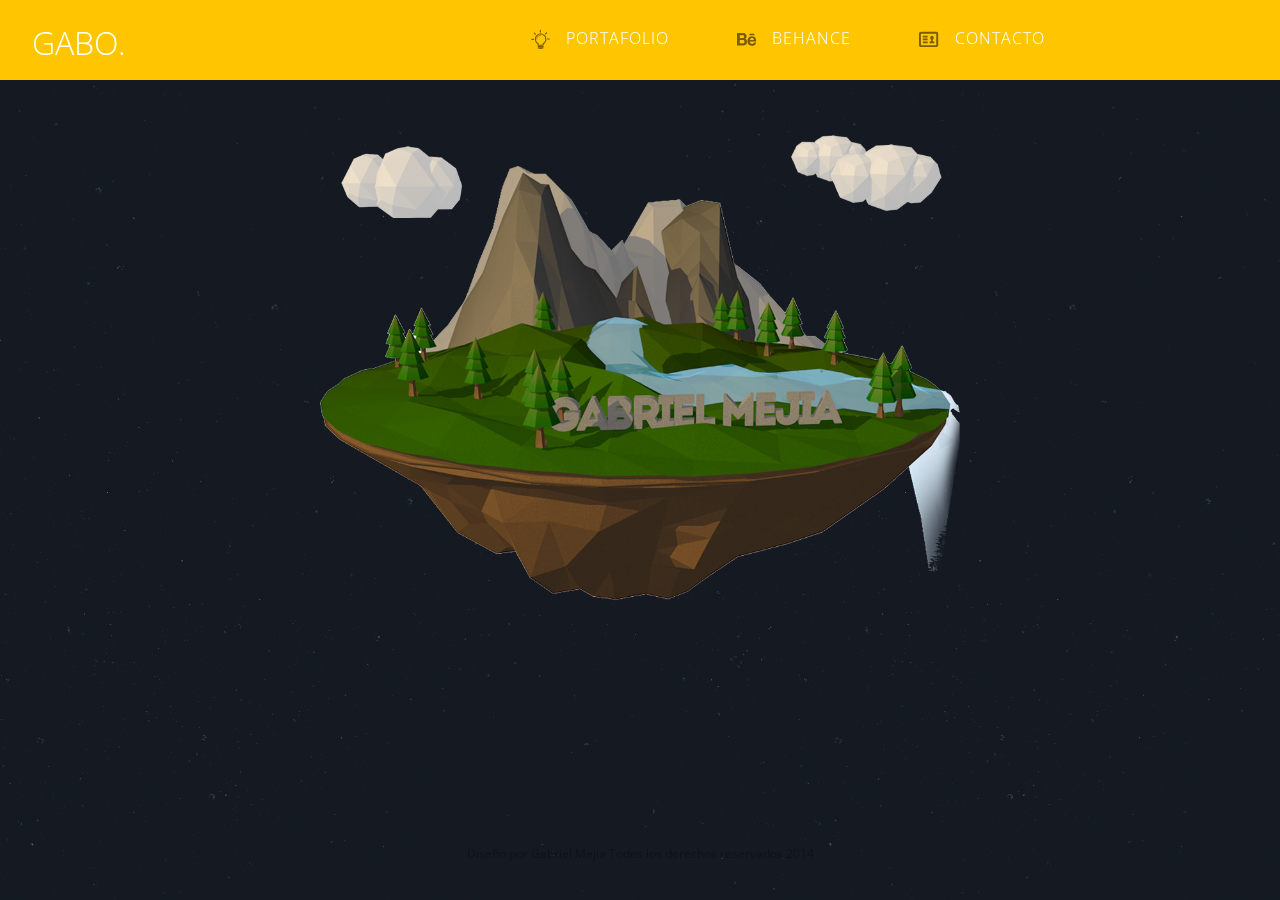
==== commit ea4c8182: "Cambios de menu desktop" ====
--- a/index.html
+++ b/index.html
@@ -10,17 +10,25 @@
         <link href='http://fonts.googleapis.com/css?family=Open+Sans:400italic,700italic,400,700,300' rel='stylesheet' type='text/css'>
         <link rel="stylesheet" href="css/normalize.css">
         <link rel="stylesheet" href="css/estilos.css">
+        <link rel="stylesheet" href="css/queries.css">
         <link rel="stylesheet" href="css/animate.css">
 		<link rel="stylesheet" type="text/css" href="css/component.css" />
 		<script src="js/modernizr.custom.js"></script>
-        <!--<script src="js/prefixfree.min.js"></script>-->
+        <script type="text/javascript" src="http://ajax.googleapis.com/ajax/libs/jquery/1.10.1/jquery.min.js"></script>
+
 
     </head>
 
     
+<div class='preloader'>
+   <img src='images/loading.gif' alt='loading image'/>
+    <h1>Cargando...</h1>
+</div>
+
     
     
     <body>
+        
       
 
 <div id="st-container" class="st-container">
@@ -28,13 +36,12 @@
     
     
     
-    <nav class="st-menu st-effect-4" id="menu-4">
+    <nav class="st-menu st-effect-4 animated fadeInDown" id="menu-4">
         <h2 class="icon icon-lab">Gabo</h2>
         <ul>
             <li><a class="icon icon-portafolio" href="#">Portafolio</a></li>
-            <li><a class="icon icon-cv" href="#">Curriculum</a></li>
-            <li><a class="icon icon-behance" href="#">Behance</a></li>
-            <li><a class="icon icon-contact" href="#">Contact</a></li>
+            <li><a class="icon icon-behance" href="https://www.behance.net/gmejiae" target="_blank">Behance</a></li>
+            <li><a class="icon icon-contact" href="mailto:gmejiae@gmail.com?Subject=Hola" target="_top">Contact</a></li>
         </ul>
     </nav>
         
@@ -47,31 +54,45 @@
         <div class="st-content-inner"><!-- extra div for emulating position:fixed of the menu -->
 
 
-    <div id="container" class="container">
+    <div id="container" class="container animated fadeInDown">
         <ul id="scene" class="scene">
             <li class="layer nombre" data-depth="0.40"><img src="images/p1.png"></li>
-            <li class="layer cloud" data-depth="0.60"><img src="images/p2.png"></li>
-            <li class="layer cloud2" data-depth="0.80"><img src="images/p3.png"></li>
-            <li class="layer me" data-depth="0.80"><img src="images/p3b.png"></li>
-            <li class="layer programas" data-depth="1.00"><img src="images/p4.png"></li>
-
+            <li class="layer cloud" data-depth="0.50"><img src="images/p4.png"></li>           
+            <li class="layer cloud" data-depth="0.80"><img src="images/p2.png"></li>
+            <li class="layer cloud2" data-depth="1.00"><img src="images/p3.png"></li>
         </ul>
 
+<!--
+    <nav id="" class="">
+        <ul id="desk" class="desk">
+            <li><a class="icon icon-portafolio" href='#'>Portafolio</a></li>
+            <li><a class="icon icon-cv" href='#'>Descargar CV</a></li>
+            <li><a class="icon icon-contact" href='#'>Contacto</a></li>
 
+
+        
+        
+        </ul>
+        
+    </nav>
+-->
+         
+        
     </div>
             
 
+		<div class="menu-desktop animated fadeInDown">
+			<h1>GABO.</h1>
+			<nav>
+				<ul>
+					<li><a class="icon icon-portafolio" href="#">Portafolio</a></li>
+					<li><a class="icon icon-behance" href="#">Behance</a></li>
+					<li><a class="icon icon-contact" href="#">Contacto</a></li>
 
-<!--
-        <nav  class="animated fadeInDown">
-            <ul>
-                <li><a href="#">Portafolio</a></li>
-                <li><a href="#">Contacto</a></li>
-                <li><a href="#">Facebook</a></li>
-
-            </ul>
-        </nav>              
--->
+				</ul>
+			</nav>
+		</div>
+			
 
         <div id="st-trigger-effects" class="btn_menu">
 
@@ -88,9 +109,8 @@
 
     -->
 
-
-
-<!---Footer--->  
+            
+<!---Footer-->  
 
             <footer>
                 <h1>
@@ -98,9 +118,7 @@
                 </h1>
             </footer>
             
-            
-        
-<!---///Footer--->    
+<!---///Footer-->    
 
 
             <div class="main clearfix">
@@ -112,7 +130,7 @@
     
 
 	<!-- Scripts -->
-	<script src="js/parallax.js"></script>
+    <script src="js/parallax.js"></script>
 	<script>
 
 	// Pretty simple huh?
@@ -126,4 +144,6 @@
         
 
     </body>
+
+
 </html>
--- a/css/estilos.css
+++ b/css/estilos.css
@@ -9,7 +9,6 @@
     url("../fonts/portafolio.svg#portafolio") format("svg");
   font-weight: normal;
   font-style: normal;
-
 }
 
 [data-icon]:before {
@@ -69,17 +68,48 @@
 }
 
 
+/*PRE LOADER*/
+
+.preloader {
+    display: block;
+    position: fixed;
+    width: 100%;
+    height: 100%;
+    z-index: 9999;
+    background: #ffc600;
+    top: 0;
+    left: 0;
+ }
+
+.preloader img{
+    position: absolute;
+    width: 30px;
+    top: 50%;
+    left: 50%; 
+	margin: -25px -15px;
+    align-content: center;
+}
+
+.preloader h1{
+    position: relative;
+    top: 50%;
+    text-align: center;
+    font-weight: 200;
+    letter-spacing: -3px;
+    color: rgba(0, 0, 0, 0.6);
+}
+
+/* END OF PRE LOADER*/
+
+
 body{
-/*
-    background: #222527 url('../images/bg_body.png');
-    background-attachment:fixed;
-*/
     font-family: "Open Sans";
     font-size: 16px;
-}
-
-
-nav{
+
+}
+
+
+.st-menu{
     padding: 0 6em 0 2em ;
     position: absolute;
     top: 1em;
@@ -87,7 +117,7 @@
     z-index: 3;
 }
 
-nav ul{
+.st-menu ul{
     list-style: none;
     margin: 0;
     padding: 0;
@@ -96,43 +126,22 @@
 
 }
 
-nav ul li{
+.st-menu ul li{
     display: inline-block;
     margin: 0 1em 0 0;
     width: 250px;
 }
 
-nav ul li a{
+.st-menu ul li a{
     color: #c2c2c2;
     display: block;
     padding: 0.5em 0.8em;
     text-decoration: none;
     transition: .8s;
-    }
-
-nav ul li a:hover{
+}
+
+.st-menu ul li a:hover{
     color: #858585;
-    
-}
-
-
-
-footer{
-    z-index: 1;        
-    position: fixed;
-    padding: 10px 0px 30px 0px;
-    bottom: 0;
-    margin: 0 auto;
-    width: 100%;
-}
-
-footer h1{
-    font-weight: 400;
-    font-size: 12px;
-    color: rgba(255, 255, 255, 0.7);
-    letter-spacing: 3px;
-    text-align: center;
-
 }
 
 
@@ -140,8 +149,6 @@
   display: block;
   width: 100%;
 }
-
-
 
 
 button{
@@ -159,6 +166,72 @@
 }
 
 
+/*menu desktop*/
+
+
+.menu-desktop{
+	height: 80px;
+	position: absolute;
+	top: 0;
+    padding: 0 15% 0 2em ;
+    z-index: 3;
+	text-align: right;
+	width: 100%;
+	-webkit-animation-delay:.7s;
+	-moz-animation-delay:.7s;
+	-o-animation-delay:.7s;
+	-ms-animation-delay:.7s;
+}
+
+.menu-desktop h1{
+	text-align: left;
+	position: fixed;
+	color: white;
+	font-weight: 100;
+}
+
+.menu-desktop ul{
+    list-style: none;
+    padding: 0.7em;
+    position: relative;
+    left: 0;
+
+}
+
+.menu-desktop ul li{
+	display: inline;
+	margin: 0 0 0 0;
+}
+
+.menu-desktop ul li a{
+    padding: 2em 2em;
+    text-decoration: none;
+    transition: .8s;
+	outline: none;
+	color: white;
+	text-transform: uppercase;
+	text-shadow: 0 0 1px rgba(255,255,255,0.1);
+	letter-spacing: 1px;
+	font-weight: 100;
+	-webkit-transition: background 0.3s, box-shadow 0.3s;
+	transition: background 0.3s, box-shadow 0.3s;
+}
+
+.menu-desktop ul li a:before{
+    color: #7d5b00;
+	font-size: 1.2em;
+}
+
+.menu-desktop ul li a:hover {
+	background: rgba(0,0,0,0.2);
+	box-shadow: inset 0 -1px rgba(0,0,0,0);
+	color: #fff;
+}
+
+
+/* END menu desktop*/
+
+
 
 .btn_menu {
     position: absolute;
@@ -169,10 +242,11 @@
 }
 
 .container {
-  position: a;
-  max-width: 50%;
-  margin: 0 auto;
-  padding: 8% 5% 5% 5%;
+/*	max-width: 55%;*/
+	margin: auto;
+	padding: 8% 5% 5% 5%;
+	min-width: 60%;
+	max-width: 60%;
 }
 
 
@@ -192,18 +266,6 @@
 }
 
 
-.waves{
-    background-image:  url(../images/wave.png);
-    background-repeat: repeat-x;
-    position: absolute;
-    width: 100%;
-    height: 200px;        
-    max-height: 20%;
-    bottom: 0;
-    overflow: visible;
-}
-
-
 .me{
     max-width: 600px;
     padding: 30% 0 0 20%;
@@ -214,138 +276,31 @@
 }
 
 .nombre{
-    padding-top: 20%;
-}
-
-.cloud{
-    padding-top: 15%;
-        
+    padding-top: 10%;
 }
 
 .cloud2{
-    max-width: 600px;
-    padding: 0 0 0 20%;
-}
-
-
-
-.btn_menu{
-    visibility: hidden;
-}
-
-
-
-/*WEB media query*/
-        
-
-@media screen and (max-width:960px){
-    body{
-        background-size: 80%;      
-    }
-    
-    
-    .container{
-        max-width: 50%;
-        padding: 10% 1% 1% 1%;
-        margin: 0 auto;
-        max-height: 65%;
-    
-}
-    
-    .waves{
-        overflow: hidden;
-        position: absolute;
-        width: 100%;
-        background-image:  url(../images/wave.png);
-        z-index: 1;
-        max-height: 30%;
-        bottom: 0;
-    }
-    
-
-    footer h1{
-        font-size: 12px;
-        
-            
-    }
-    
-  /*TABLET media query*/
-
-    
-@media screen and (max-width:768px){
-    body{
-        background-size: 80%;      
-    }
-    
-
-    .btn_menu{
-        visibility: visible;
-    }
-    
-    
-    
-    .container{
-        max-width: 70%;
-        padding: 20% 1% 1% 1%;
-        margin: 0 auto;
-        max-height: 65%
-    
-}
-    
-    .waves{
-        overflow: hidden;
-        position: absolute;
-        width: 90%;
-        background-image:  url(../images/wave.png);
-        z-index: 1;
-        max-height: 30%;
-        bottom: 0;
-    }
-    
-
-    footer h1{
-        font-size: 12px;
-        display: none;
-        
-            
-    }
-    
-    
-/*Mobile media query*/
-    
-    @media screen and (max-width:480px){
-    
-    .st-content{
-        background-size: 30%;      
-    }
-    
-    
-    .container{
-        max-width: 95%;
-        padding-top: 40%;
-        margin: 0 auto;
-    
-}
-    
-    .waves{
-        overflow: hidden;
-        position: absolute;
-        width: 100%;
-        background-image:  url(../images/wave.png);
-        z-index: 1;
-        max-height: 30%;
-        bottom: 0;
-    }
-    
-
-    footer h1{
-        font-size: 12px;
-        display: none;
-    }
-        
-    .cloud2{
-        padding: -4%;
-        position: relative;
-            
-    }    
-
+    padding: 0 0 0 0;
+}
+
+
+
+
+footer{
+    z-index: 1;        
+    position: fixed;
+    padding: 10px 0px 30px 0px;
+    bottom: 0;
+    margin: 0 auto;
+    width: 100%;
+}
+
+footer h1{
+    font-weight: 400;
+    font-size: 12px;
+    color: rgba(0, 0, 0, 0.3);
+    letter-spacing: px;
+    text-align: center;
+}
+
+
--- a/css/queries.css
+++ b/css/queries.css
@@ -0,0 +1,81 @@
+/*Desktopmedia query*/
+
+
+@media screen and (max-width:960px){
+    body{
+        background-size: 80%;      
+    }
+    
+    .container{
+        max-width: 70%;
+        margin: 0 auto;
+    }
+
+    footer h1{
+        font-size: 12px;
+    }
+	
+}
+    
+  /*TABLET media query*/
+
+@media screen and (min-width:769px){
+	
+	button{
+		visibility: hidden;
+	}
+	
+	.btn_menu{
+		height: 80px;
+	}
+	
+}
+    
+@media screen and (max-width:768px){
+    body{
+        background-size: 80%;      
+    }
+    
+
+    .btn_menu{
+        visibility: visible;
+    }
+    
+    
+    .container{
+        max-width: 80%;
+        padding-top: 30%;
+        margin: 0 auto;
+        max-height: 65%
+    }
+
+    
+    .menu-desktop{
+        display: none;
+    }
+    
+
+    footer h1{
+        font-size: 12px;
+    }
+    
+    
+/*Mobile media query*/
+    
+@media screen and (max-width:480px){
+    
+    .container{
+        max-width: 90%;
+        padding-top: 40%;
+        margin: 0 auto;
+    }
+        
+    .menu-desktop{
+        display: none;
+    }
+        
+
+    footer h1{
+        font-size: 12px;
+        display: none;
+    }--- a/css/component.css
+++ b/css/component.css
@@ -16,11 +16,9 @@
 
 .st-content {
 	overflow-y: scroll;
-    background: white;
-/*    background: #222527;*/
-
-    background-attachment:fixed;
-
+    background: #d5d4d5;
+	background-image: url(../images/background.jpg)
+	
 }
 
 .st-content,
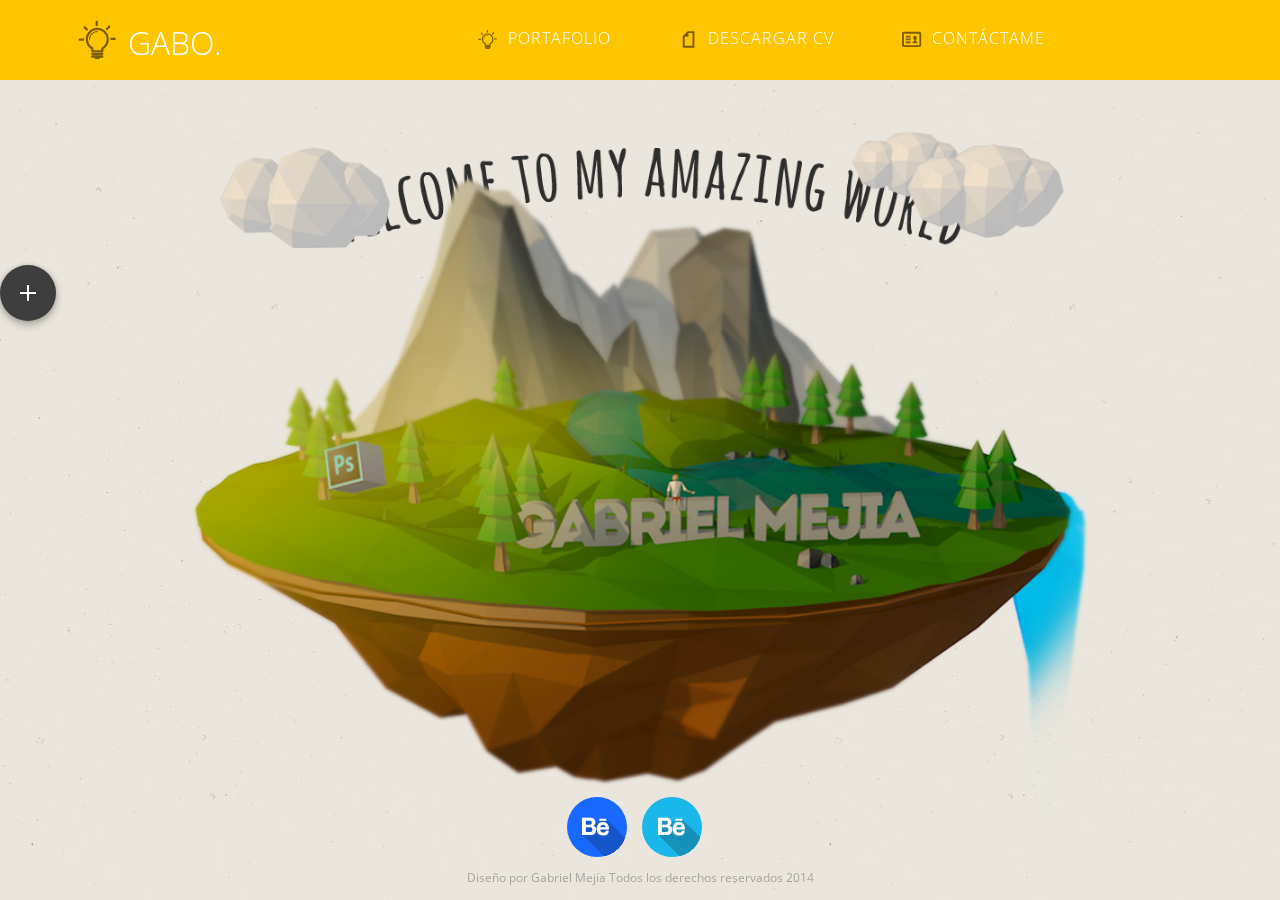
==== commit 9f5d9e1a: "Actualizado NOV" ====
--- a/index.html
+++ b/index.html
@@ -15,100 +15,88 @@
 		<link rel="stylesheet" type="text/css" href="css/component.css" />
 		<script src="js/modernizr.custom.js"></script>
         <script type="text/javascript" src="http://ajax.googleapis.com/ajax/libs/jquery/1.10.1/jquery.min.js"></script>
-
-
+		<script src="js/wow.js"></script>
+		<script>
+		 new WOW().init();
+		</script>
+		
     </head>
 
-    
+<!---PRELOADER-->  
+   
 <div class='preloader'>
    <img src='images/loading.gif' alt='loading image'/>
     <h1>Cargando...</h1>
 </div>
+	
+<!---//////PRELOADER-->  	
 
-    
-    
     <body>
-        
-      
-
+		
 <div id="st-container" class="st-container">
-    
-    
-    
-    
-    <nav class="st-menu st-effect-4 animated fadeInDown" id="menu-4">
-        <h2 class="icon icon-lab">Gabo</h2>
+    <nav class="st-menu st-effect-4 wow fadeInDown" id="menu-4">
+        <h2 class="icon icon-portafolio">Gabo</h2>
         <ul>
             <li><a class="icon icon-portafolio" href="#">Portafolio</a></li>
-            <li><a class="icon icon-behance" href="https://www.behance.net/gmejiae" target="_blank">Behance</a></li>
-            <li><a class="icon icon-contact" href="mailto:gmejiae@gmail.com?Subject=Hola" target="_top">Contact</a></li>
+            <li><a class="icon icon-cv" href="#" target="_blank">Descargar CV</a></li>
+            <li><a class="icon icon-contact" href="contactame.html" target="_top">Contáctame</a></li>
         </ul>
     </nav>
         
-
 <!-- content push wrapper -->
 <div class="st-pusher">
 
-
     <div class="st-content"><!-- this is the wrapper for the content -->
         <div class="st-content-inner"><!-- extra div for emulating position:fixed of the menu -->
+				<div id="container" class="container wow fadeInDown" data-wow-duration='1s'>
+					<ul id="scene" class="scene">
+						<li class="layer welcome" data-depth="0.30"><img src="images/welcome.png"></li>
+						<li class="layer isla" data-depth="0.40"><img src="images/p1.png"></li>
+						<li class="layer cloud" data-depth="0.50"><img src="images/p4.png"></li>           
+						<li class="layer cloud" data-depth="1.80"><img src="images/p2.png"></li>
+						<li class="layer cloud2" data-depth="1.40"><img src="images/p3.png"></li>
+					</ul>
+				</div>
+			
+<!--
+			<div class="landing">
+				<img src="./images/p1%20original.png">			
+			
+			</div>
+-->
 
+		<div class="b1 botones">
+			<img class="a01 ng" src="images/bt_compose2_2x.png">
+			<img class="b01 ng" src="images/bt_speed_dial_2x.png">
+		</div>
+		
+ 
+<!---SOCIAL MEDIA-->  
+	<div class="social-media" data-wow-delay='1s'>
+		<div class="icons-sm behance icon icon-behance"></div>
+		<div class="icons-sm dribble icon icon-behance"></div>
+	</div>			
 
-    <div id="container" class="container animated fadeInDown">
-        <ul id="scene" class="scene">
-            <li class="layer nombre" data-depth="0.40"><img src="images/p1.png"></li>
-            <li class="layer cloud" data-depth="0.50"><img src="images/p4.png"></li>           
-            <li class="layer cloud" data-depth="0.80"><img src="images/p2.png"></li>
-            <li class="layer cloud2" data-depth="1.00"><img src="images/p3.png"></li>
-        </ul>
+<!---SOCIAL MEDIA-->  			
+			
+<!---DESKTOP MENU-->  
 
-<!--
-    <nav id="" class="">
-        <ul id="desk" class="desk">
-            <li><a class="icon icon-portafolio" href='#'>Portafolio</a></li>
-            <li><a class="icon icon-cv" href='#'>Descargar CV</a></li>
-            <li><a class="icon icon-contact" href='#'>Contacto</a></li>
+	<div class="menu-desktop animated fadeInDown wow">
+		<h1 class="icon icon-portafolio">GABO.</h1>
+		<nav>
+			<ul>
+				<li><a class="icon icon-portafolio" href="#">Portafolio</a></li>
+				<li><a class="icon icon-cv" href="#">Descargar CV</a></li>
+				<li><a class="icon icon-contact" href="contactame.html">Contáctame</a></li>
+			</ul>
+		</nav>
+	</div>
 
-
-        
-        
-        </ul>
-        
-    </nav>
--->
-         
-        
-    </div>
-            
-
-		<div class="menu-desktop animated fadeInDown">
-			<h1>GABO.</h1>
-			<nav>
-				<ul>
-					<li><a class="icon icon-portafolio" href="#">Portafolio</a></li>
-					<li><a class="icon icon-behance" href="#">Behance</a></li>
-					<li><a class="icon icon-contact" href="#">Contacto</a></li>
-
-				</ul>
-			</nav>
-		</div>
-			
+<!---/////DESKTOP MENU-->  
 
         <div id="st-trigger-effects" class="btn_menu">
-
             <button data-effect="st-effect-4"><a class="icon-menu"></a></button>
-
-
         </div>        
-
-
-    <!--
-        <div class="waves_container">
-            <div class="waves"></div>
-        </div>  
-
-    -->
-
             
 <!---Footer-->  
 
@@ -132,16 +120,13 @@
 	<!-- Scripts -->
     <script src="js/parallax.js"></script>
 	<script>
-
 	// Pretty simple huh?
 	var scene = document.getElementById('scene');
 	var parallax = new Parallax(scene);
-
 	</script>
-
 		<script src="js/classie.js"></script>
-		<script src="js/sidebarEffects.js"></script>        
-        
+		<script src="js/sidebarEffects.js"></script>
+		<script src="js/portafolio.js"></script>        
 
     </body>
 
--- a/css/estilos.css
+++ b/css/estilos.css
@@ -62,7 +62,7 @@
 	text-transform: none;
 	line-height: 1;
 	vertical-align: bottom;
-	margin-right: 0.8em;
+	margin-right: 0.5em;
 	font-size: 1.2em;
 	-webkit-font-smoothing: antialiased;
 }
@@ -108,6 +108,10 @@
 
 }
 
+html, html a {
+    -webkit-font-smoothing: antialiased !important;
+
+}
 
 .st-menu{
     padding: 0 6em 0 2em ;
@@ -143,6 +147,50 @@
 .st-menu ul li a:hover{
     color: #858585;
 }
+
+
+
+.social-media{
+	position: fixed;
+	z-index: 99999;
+	bottom: 0%;
+	width: 100%;
+	padding: 0 0 2.4em 0;
+	text-align: center;
+}
+
+.icons-sm{
+	display: inline-block;
+    text-decoration: none;
+    text-align: center;
+    color: white;
+	width: 60px;
+    height: 60px;
+    overflow: hidden;
+	margin-right: .5em;
+    -webkit-border-radius: 50%;
+    -moz-border-radius: 50%;
+    border-radius: 50%;
+	z-index: 5;
+	font-size: 1.4em;
+}
+
+.behance{
+	background-color: #1769FF;
+	padding: 0.6em .7em;
+/*
+	text-shadow: rgb(21,82,194) 1px 1px,
+    rgb(21,82,194) 2px 2px, rgb(21,82,194) 3px 3px,    rgb(21,82,194) 4px 4px,    rgb(21,82,194) 5px 5px,    rgb(21,82,194) 6px 6px,    rgb(21,82,194) 7px 7px,    rgb(21,82,194) 8px 8px,    rgb(21,82,194) 9px 9px,    rgb(21,82,194) 10px 10px,    rgb(21,82,194) 11px 11px,    rgb(21,82,194) 12px 12px,    rgb(21,82,194) 13px 13px,   rgb(21,82,194) 14px 14px,    rgb(21,82,194) 15px 15px,    rgb(21,82,194) 16px 16px,    rgb(21,82,194) 17px 17px,    rgb(21,82,194) 18px 18px,    rgb(21,82,194) 19px 19px,    rgb(21,82,194) 20px 20px,    rgb(21,82,194) 21px 21px,    rgb(21,82,194) 22px 22px,    rgb(21,82,194) 23px 23px,    rgb(21,82,194) 24px 24px,    rgb(21,82,194) 25px 25px,    rgb(21,82,194) 26px 26px,    rgb(21,82,194) 27px 27px,    rgb(21,82,194) 28px 28px,    rgb(21,82,194) 29px 29px,  rgb(21,82,194) 30px 30px,    rgb(21,82,194) 31px 31px,    rgb(21,82,194) 32px 32px,    rgb(21,82,194) 33px 33px,    rgb(21,82,194) 34px 34px,    rgb(21,82,194) 35px 35px,    rgb(21,82,194) 36px 36px,    rgb(21,82,194) 37px 37px,    rgb(21,82,194) 38px 38px,    rgb(21,82,194) 39px 39px,    rgb(21,82,194) 40px 40px,    rgb(21,82,194) 41px 41px,    rgb(21,82,194) 42px 42px,    rgb(21,82,194) 43px 43px,    rgb(21,82,194) 44px 44px,    rgb(21,82,194) 45px 45px,    rgb(21,82,194) 46px 46px,    rgb(21,82,194) 47px 47px,    rgb(21,82,194) 48px 48px,    rgb(21,82,194) 49px 49px,    rgb(21,82,194) 50px 50px,    rgb(21,82,194) 51px 51px,    rgb(21,82,194) 52px 52px,    rgb(21,82,194) 53px 53px,    rgb(21,82,194) 54px 54px,    rgb(21,82,194) 55px 55px,    rgb(21,82,194) 56px 56px,    rgb(21,82,194) 57px 57px,    rgb(21,82,194) 58px 58px,    rgb(21,82,194) 59px 59px,    rgb(21,82,194) 60px 60px,    rgb(21,82,194) 61px 61px,    rgb(21,82,194) 62px 62px,    rgb(21,82,194) 63px 63px,    rgb(21,82,194) 64px 64px,    rgb(21,82,194) 65px 65px,    rgb(21,82,194) 66px 66px,    rgb(21,82,194) 67px 67px,    rgb(21,82,194) 68px 68px,    rgb(21,82,194) 69px 69px,    rgb(21,82,194) 70px 70px,    rgb(21,82,194) 71px 71px,    rgb(21,82,194) 72px 72px,    rgb(21,82,194) 73px 73px,    rgb(21,82,194) 74px 74px,    rgb(21,82,194) 75px 75px,    rgb(21,82,194) 76px 76px,    rgb(21,82,194) 77px 77px,    rgb(21,82,194) 78px 78px,    rgb(21,82,194) 79px 79px,    rgb(21,82,194) 80px 80px,    rgb(21,82,194) 81px 81px,    rgb(21,82,194) 82px 82px,    rgb(21,82,194) 83px 83px,    rgb(21,82,194) 84px 84px,    rgb(21,82,194) 85px 85px,    rgb(21,82,194) 86px 86px,    rgb(21,82,194) 87px 87px,    rgb(21,82,194) 88px 88px,    rgb(21,82,194) 89px 89px,    rgb(21,82,194) 90px 90px,    rgb(21,82,194) 91px 91px,    rgb(21,82,194) 92px 92px,    rgb(21,82,194) 93px 93px,    rgb(21,82,194) 94px 94px,    rgb(21,82,194) 95px 95px,    rgb(21,82,194) 96px 96px,    rgb(21,82,194) 97px 97px,    rgb(21,82,194) 98px 98px,    rgb(21,82,194) 99px 99px,    rgb(21,82,194) 100px 100px;
+*/
+
+}
+
+.dribble{
+	background-color: #1AB7EA;
+	padding: 0.6em .7em;
+
+}
+
 
 
 img {
@@ -181,6 +229,7 @@
 	-moz-animation-delay:.7s;
 	-o-animation-delay:.7s;
 	-ms-animation-delay:.7s;
+	overflow: hidden;
 }
 
 .menu-desktop h1{
@@ -188,6 +237,16 @@
 	position: fixed;
 	color: white;
 	font-weight: 100;
+	top: 0;
+	left: 10%;
+}
+
+
+.menu-desktop h1:before{
+    color: #7d5b00;
+	font-size: 1.2em;
+	position: absolute;
+	margin: 0 -50px;
 }
 
 .menu-desktop ul{
@@ -210,7 +269,6 @@
 	outline: none;
 	color: white;
 	text-transform: uppercase;
-	text-shadow: 0 0 1px rgba(255,255,255,0.1);
 	letter-spacing: 1px;
 	font-weight: 100;
 	-webkit-transition: background 0.3s, box-shadow 0.3s;
@@ -227,6 +285,8 @@
 	box-shadow: inset 0 -1px rgba(0,0,0,0);
 	color: #fff;
 }
+
+
 
 
 /* END menu desktop*/
@@ -242,11 +302,11 @@
 }
 
 .container {
-/*	max-width: 55%;*/
-	margin: auto;
-	padding: 8% 5% 5% 5%;
-	min-width: 60%;
-	max-width: 60%;
+	margin: 0 auto;
+	padding: 85px 0 0 0;
+	width: 100%;
+	max-width: 900px;
+/*	max-height: 50%;*/
 }
 
 
@@ -259,28 +319,23 @@
 .scene,
 .layer {
   display: block;
-  height: 100%;
+/*  height: 100%;*/
   width: 100%;
   padding: 0;
   margin: 0;
 }
 
 
-.me{
-    max-width: 600px;
-    padding: 30% 0 0 20%;
-}
-
-.programas{
-    padding-top: 50%;
-}
-
-.nombre{
+.isla{
     padding-top: 10%;
 }
 
 .cloud2{
-    padding: 0 0 0 0;
+/*    padding: 0 0 0 0;*/
+}
+
+.welcome{
+	padding: 5% 0 0 0;
 }
 
 
@@ -289,7 +344,7 @@
 footer{
     z-index: 1;        
     position: fixed;
-    padding: 10px 0px 30px 0px;
+    padding: 10px 0px 0.4em 0px;
     bottom: 0;
     margin: 0 auto;
     width: 100%;
@@ -304,3 +359,92 @@
 }
 
 
+
+.wraper {
+	position: absolute;
+	text-align: center;
+	width: 100%;
+	height: 100%;
+}
+
+.landing {
+	position: absolute;
+	margin: 0 auto;
+	float: none;
+	max-height: 100%;
+	background-color: red;
+	
+}
+
+.botones {
+	border: none;
+	border-radius: 50%;
+	box-shadow: 0 0 4px rgba(0,0,0,.14),0 4px 8px rgba(0,0,0,.28);
+	box-sizing: content-box;
+	cursor: pointer;
+	outline: none;
+	padding: 0;
+	pointer-events: auto;
+	position: relative;
+	-webkit-user-drag: none;
+	-webkit-transform: scale(1) rotate(360deg);
+	transform: scale(1) rotate(360deg);
+	-webkit-transition: -webkit-transform 150ms cubic-bezier(.4,0,1,1);
+	transition: transform 150ms cubic-bezier(.4,0,1,1);
+}
+
+.b1 {
+	background-color: #3e3e3e;
+	height: 56px;
+	width: 56px;
+	position: relative;
+	-webkit-transition: all .5s cubic-bezier(.4,0,.2,1);
+	transition: all .5s cubic-bezier(.4,0,.2,1);
+}
+
+.b1:hover{
+	background-color: #fedb31;
+}
+
+.ng {
+	background-size: 24px;
+	display: block;
+	height: 24px;
+	margin: auto;
+	width: 24px;
+	-webkit-user-drag: none;
+}
+
+
+.a01, .b01{
+	left: 0;
+	margin-left: 16px;
+	margin-top: 16px;
+	position: absolute;
+	top: 0;
+	-webkit-transition: all .5s cubic-bezier(.4,0,.2,1);
+	transition: all .5s cubic-bezier(.4,0,.2,1);
+}
+
+
+.a01{
+	visibility: hidden;
+	background-image: url(../images/bt_compose2_2x.png);
+}
+
+.b01{
+	background-image: url(../images/bt_speed_dial_2x.png);
+}
+
+.a01:hover{
+	-webkit-transform: rotate(180deg);
+	transform: rotate(180deg);
+}
+
+.b01:hover{
+/*	opacity: 0;*/
+	-webkit-transform: rotate(180deg);
+	transform: rotate(180deg);
+}
+
+
--- a/css/queries.css
+++ b/css/queries.css
@@ -19,7 +19,7 @@
     
   /*TABLET media query*/
 
-@media screen and (min-width:769px){
+@media screen and (min-width:960px){
 	
 	button{
 		visibility: hidden;
@@ -31,7 +31,7 @@
 	
 }
     
-@media screen and (max-width:768px){
+@media screen and (max-width:960px){
     body{
         background-size: 80%;      
     }
@@ -46,7 +46,7 @@
         max-width: 80%;
         padding-top: 30%;
         margin: 0 auto;
-        max-height: 65%
+        max-height: 100%;
     }
 
     
@@ -66,6 +66,7 @@
     
     .container{
         max-width: 90%;
+		max-height: 50%;
         padding-top: 40%;
         margin: 0 auto;
     }
--- a/css/component.css
+++ b/css/component.css
@@ -18,7 +18,6 @@
 	overflow-y: scroll;
     background: #d5d4d5;
 	background-image: url(../images/background.jpg)
-	
 }
 
 .st-content,
@@ -105,7 +104,7 @@
 
 .st-menu h2 {
 	margin: 0;
-	padding: 1em;
+	padding: 1em 0em;
 	color: rgba(0,0,0,0.4);
 	text-shadow: 0 0 1px rgba(0,0,0,0.1);
 	font-weight: 300;
@@ -574,3 +573,22 @@
 .no-js .st-pusher {
 	padding-left: 300px;
 }
+
+
+
+
+/*****************/
+/*****************/
+/*AQUI COMIENZA EL FORMULARIO DE CONTACTO*/
+/*****************/
+/*****************/
+
+
+
+
+
+
+
+
+
+
